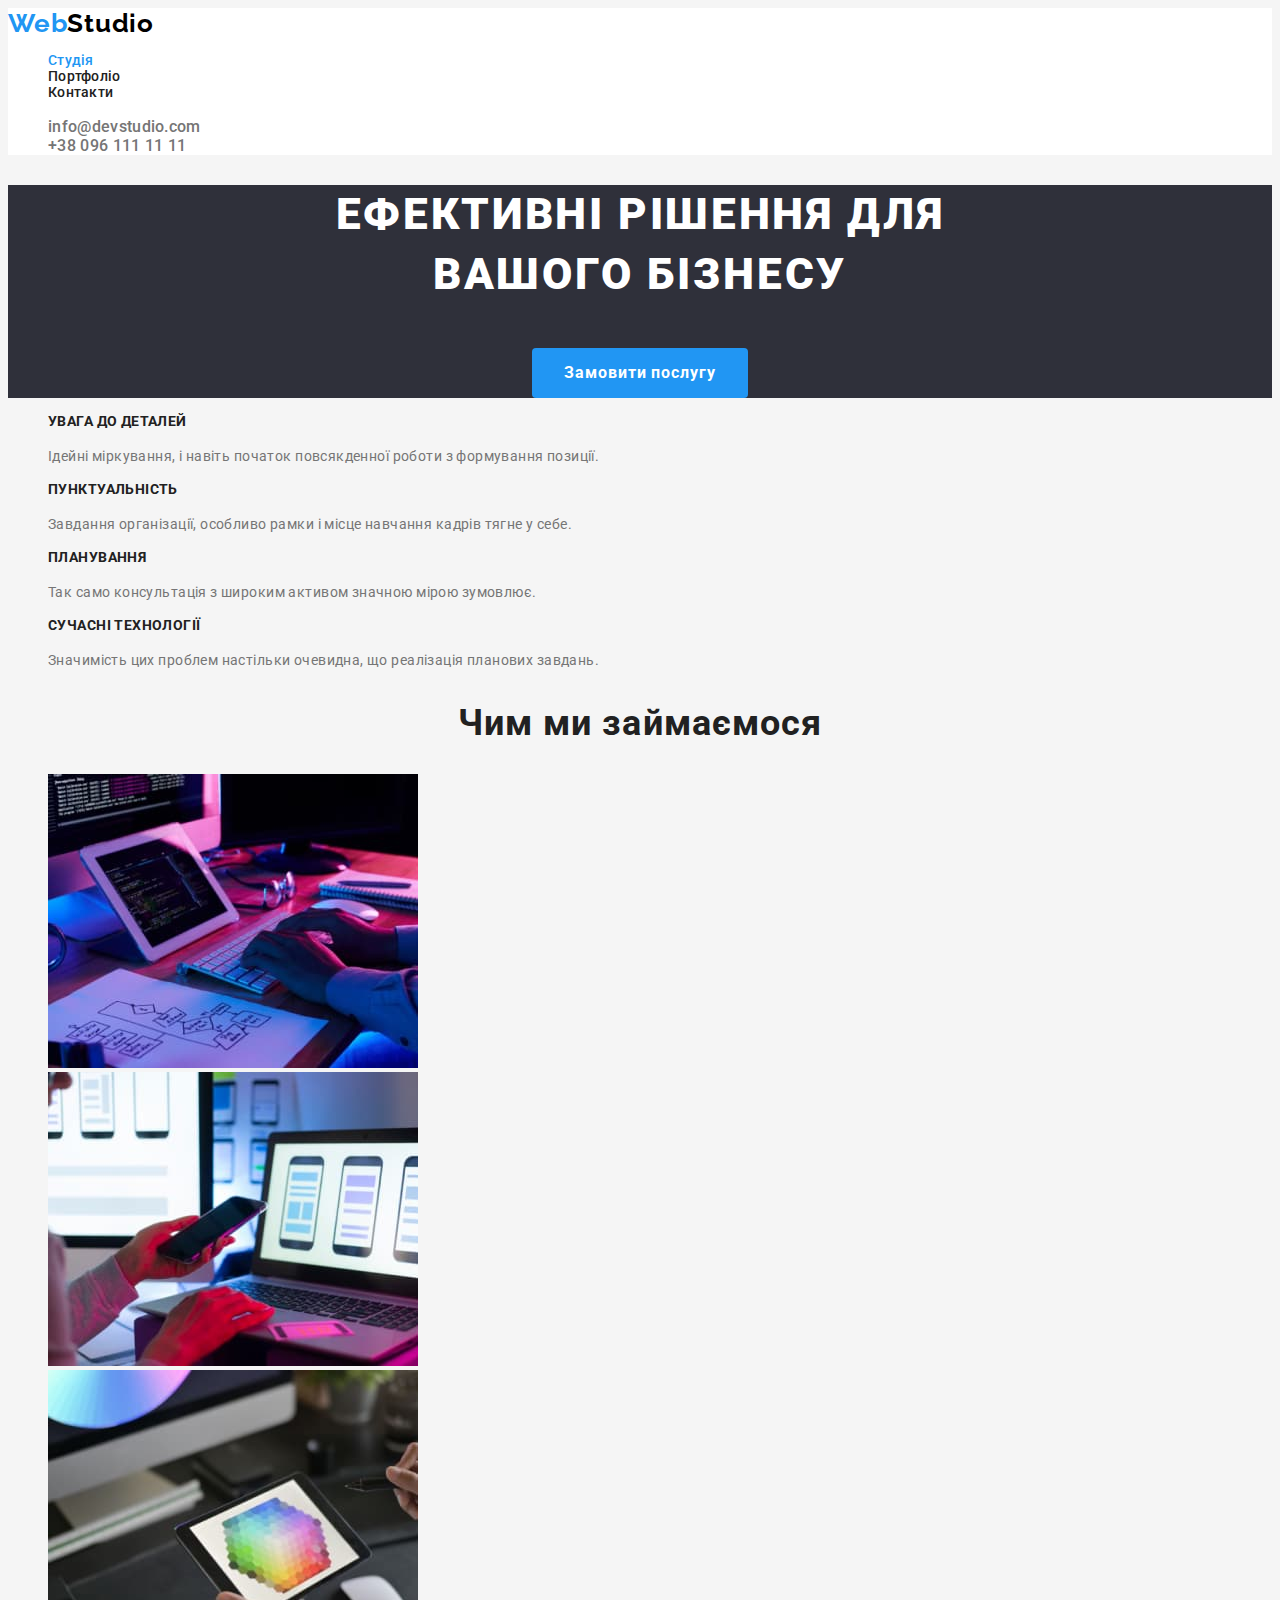
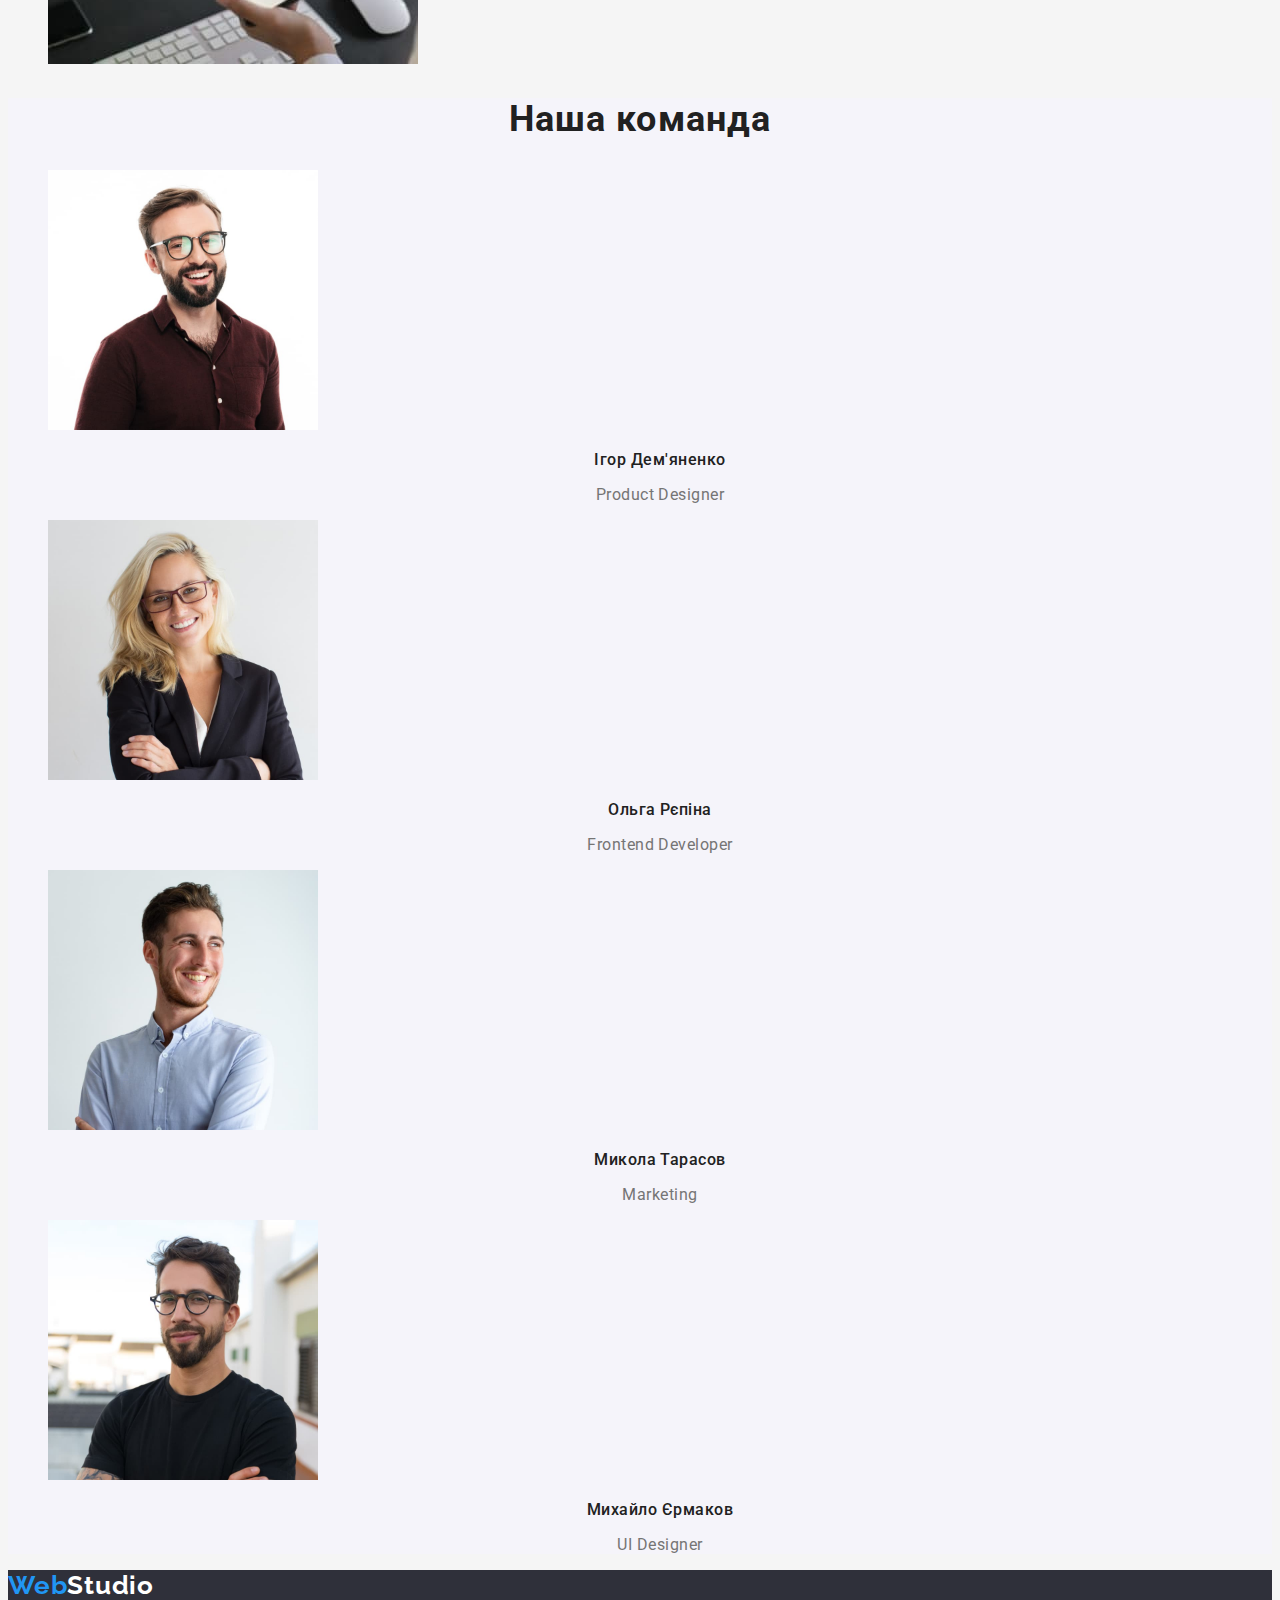
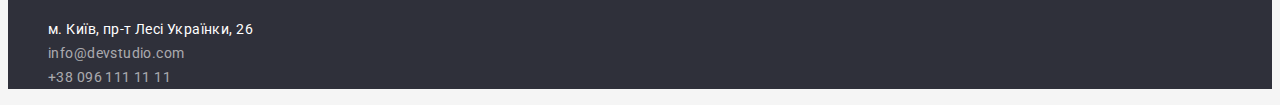
==== index.html @ dd8d95c5 "Initial commit" ====
<!DOCTYPE html>
<html lang="uk">
<head>
    <meta charset="UTF-8">
    <meta http-equiv="X-UA-Compatible" content="IE=edge">
    <meta name="viewport" content="width=device-width, initial-scale=1.0">
    <title>Студія</title>
    <!-- підключені шрифти -->
    <link rel="preconnect" href="https://fonts.googleapis.com">
    <link rel="preconnect" href="https://fonts.gstatic.com" crossorigin>
    <link href="https://fonts.googleapis.com/css2?family=Raleway:wght@700&family=Roboto:wght@400;500;700;900&display=swap" rel="stylesheet">
   <!-- підключений css -->
    <link rel="stylesheet" href="./css/styles.css" />
</head>
<body>
<!--Шапка сайту-->    
<header>
    <nav >
        <a href="./index.html" class="logo"><span class="logo-span">Web</span>Studio</a>
        <ul class="sity-nav list">
            <li><a href="./index.html" class="link open">Студія</a></li>
            <li><a href="./portfolio.html" class="link">Портфоліо</a></li>
            <li><a href="" class="link">Контакти</a></li>
        </ul>
    </nav>
        <ul>
            <li ><a href="mailto:info@devstudio.com" class="nav-mail">info@devstudio.com</a></li>
            <li ><a href="tel:+38096111111" class="nav-tel">+38 096 111 11 11</a></li>
        </ul>  
</header>
<main>
    <!--головний банер-->
    <section class="hero">
        <h1>Ефективні рішення для<br/> вашого бізнесу</h1>
        <button type="button" class="button">Замовити послугу</button>
    </section>
    <!--Головні переваги-->
    <section>
        <h2 hidden>Головні переваги</h2>
        <ul class="benefits">
            <li>
                <h3 class="title">УВАГА ДО ДЕТАЛЕЙ</h3>
                <p class="text">Ідейні міркування, і навіть початок повсякденної роботи з формування позиції.</p>
            </li>
            <li>
                <h3 class="title">ПУНКТУАЛЬНІСТЬ</h3>
                <p class="text">Завдання організації, особливо рамки і місце навчання кадрів тягне у себе.</p>
            </li>
            <li>
                <h3 class="title">ПЛАНУВАННЯ</h3>
                <p class="text">Так само консультація з широким активом значною мірою зумовлює.</p>
            </li>
            <li>
                <h3 class="title">СУЧАСНІ ТЕХНОЛОГІЇ</h3>
                <p class="text">Значимість цих проблем настільки очевидна, що реалізація планових завдань.</p>
            </li>
        </ul>
    </section>
    <!--Чим ми займаємося-->
    <section>
        <h2 class="caption">Чим ми займаємося</h2>
        <ul>
            <li><img src="./images/apply-robot1.jpg" alt="приклади робіт 1" width="370"></li>
            <li><img src="./images/apply-robot2.jpg" alt="приклади робіт 2" width="370"></li>
            <li><img src="./images/apply-robot3.jpg" alt="приклади робіт 3" width="370"></li>
        </ul>
    </section>
    <!--Наша команда-->
    <section class="our-teem">
        <h2 class="caption">Наша команда</h2>
        <ul>
            <li>
                <img src="./images/photo-ihor-demyanenko.jpg" alt="фото Ігор Дем'яненко" width="270" >
                <h3 class="lead">Ігор Дем'яненко</h3>
                <p class="post">Product Designer</p>
            </li>
            <li>
                <img src="./images/photo-olga-repina.jpg" alt="фото Ольга Рєпіна" width="270" >
                <h3 class="lead">Ольга Рєпіна</h3>
                <p class="post">Frontend Developer</p>
            </li>
            <li>
                <img src="./images/photo-mykola-tarasov.jpg" alt="фото Микола Тарасов" width="270" >
                <h3 class="lead">Микола Тарасов</h3>
                <p class="post">Marketing</p>
            </li>
            <li>
                <img src="./images/photo-mykhailo-yermakov.jpg" alt="фото Михайло Єрмаков" width="270" >
                <h3 class="lead">Михайло Єрмаков</h3>
                <p class="post">UI Designer</p>
            </li>  
        </ul>
    </section>
</main>
    <!-- Футер -->
    <footer class="footer">
        <a href="./index.html" class="logo foot-web"><span class="logo-span">Web</span>Studio</a>
        <address>
            <ul>
                <li><a href="https://goo.gl/maps/CPtrU1FHBa2aNyZL9" target="_blank" rel="noopener noreferrer nofollow" class="footer-adr">м. Київ, пр-т Лесі Українки, 26</a></li>
                <li ><a href="mailto:info@devstudio.com" class="footer-nav-mail">info@devstudio.com</a></li>
                <li ><a href="tel:+38096111111" class="footer-nav-tel">+38 096 111 11 11</a></li>
            </ul>                                  
        </address>
    </footer>
</body>
</html>
---- css/styles.css ----
:root {
  --primary-text-color: #212121;
  --title-text-color: #757575;
  --accent-color: #2196F3;
  --primary-background: #F5F5F5;
  --second-background: #2F303A;
  --third-background:#F5F4FA;
  --second-text-color: #FFFFFF;
  --button-background: #188CE8;
  --footer-text-color: rgba(255, 255, 255, 0.6);
}

body {
    background-color: var(--primary-background);
    color: var(--primary-text-color);
    font-family: "Roboto", sans-serif;
}

li {
  list-style: none;
}

  /* Logo */
  .logo {
    font-family: Raleway;
    font-weight: 700;
    font-size: 26px;
    letter-spacing: 0.03em;
    line-height: 1.19;
    color: #000000;
    text-decoration: none;
  }

  .logo-span {
    color: var(--accent-color);
  }

  /* Site nav */

header {
  background-color: var(--second-text-color);
}

.sity-nav, .link {
    color: var(--primary-text-color);
    text-decoration: none;  
    font-weight: 500;
    font-size: 14px;
    line-height: 1.14; 
    letter-spacing: 0.02em;  
}

.link:hover, .link:focus{
    color: var(--accent-color);
}

.open {
  color: var(--accent-color);
}

/* Контакти */
.nav-mail, .nav-tel {
    color: var(--title-text-color); 
    text-decoration: none;   
    font-style: normal;
    font-weight: 500; 
    line-height: 1.14;  
    letter-spacing: 0.02em;
}

.nav-mail:hover, .nav-tel:hover, .adr:hover,
.nav-mail:focus, .nav-tel:focus, .adr:focus {
  color: var(--accent-color);
}

/* Головний банер */
.hero > h1, .hero {
  background-color: var(--second-background);
  font-weight: 900;
  font-size: 44px;
  line-height: 1.36;
  text-align: center;
  letter-spacing: 0.06em;
  text-transform: uppercase;
  color: var(--second-text-color);
}


/* Кнопка на сторінці Студія */

.button {
cursor: pointer;
width: 216px;
height: 50px; 
background: var(--accent-color);
border:none;
border-radius: 4px;
font-style: normal;
font-family: inherit;
letter-spacing: 0.06em;
font-weight: 700;
font-size: 16px;
line-height: 1.88;
text-align: center;
color: var(--second-text-color);
}

.button:hover, .button:focus{
  background: var(--button-background);
}

/* Кнопки на сторінці Портфоліо */

.buttons {
  cursor: pointer;
  background: var(--third-background);
  border-radius: 4px;
  font-weight: 500;
  font-size: 16px;
  line-height: 1.62;
  font-family: inherit;
  text-align: center;
  border:none;
  letter-spacing: 0.03em;
  color: var(--primary-text-color);
}

.buttons:hover, .buttons:focus{
  background: var(--accent-color);
  color: var(--second-text-color);
}

/* .one {
  width: 73px;
  height: 38px;
}

.two {
  width: 125px;
  height: 38px;
}

.three {
  width: 112px;
  height: 38px;
}

.four {
  width: 103px;
  height: 38px;
}

.five {
  width: 130px;
  height: 38px;
} */

/* Секція - Головні переваги */

.title{
  font-weight: 700;
  font-size: 14px;
  line-height: 1.14;
  letter-spacing: 0.03em;
  text-transform: uppercase;
}

.text {
  color: var(--title-text-color);
  font-size: 14px;
  line-height: 1.72;
  letter-spacing: 0.03em;
}

/* Секція - Чим ми займаємося */

.caption {
  text-align: center;
  font-size: 36px;
  line-height: 1.17;
  font-weight: 700;
  letter-spacing: 0.03em;
}


/* Секція - Наша команда */

.our-teem {
  background: var(--third-background);
}

.lead {
  font-size: 16px;
  line-height: 1.19;
  text-align: center;
  font-weight: 500;
  letter-spacing: 0.03em;
}

.post {
  font-size: 16px;
  line-height: 1.19;
  text-align: center;
  letter-spacing: 0.03em;
  color: var(--title-text-color);
}


/* Футер */

.footer {
  background-color: rgba(47, 48, 58, 1); 
}



.footer-nav-mail, .footer-nav-tel, .footer-adr  {
  color: var(--footer-text-color); 
  text-decoration: none;  
  font-style: normal;
  font-weight: 400;
  font-size: 14px;
  line-height: 1.72;
  letter-spacing: 0.03em;
}

.footer-adr {
  color: var(--second-text-color);
}

.footer-nav-mail:hover, .footer-nav-tel:hover, .footer-adr:hover,
.footer-nav-mail:focus, .footer-nav-tel:focus, .footer-adr:focus {
  color: var(--accent-color);
}

.foot-web{
  color: var(--second-text-color);
}

/* Сторінка - Портфоліо */

.headline {
  font-weight: 700;
  font-size: 18px;
  line-height: 2;
  letter-spacing: 0.06em;
  color: var(--primary-text-color);
}

.quote{
font-size: 16px;
line-height: 1.88;
letter-spacing: 0.03em;
font-weight: 400;
color: var(--title-text-color);
}
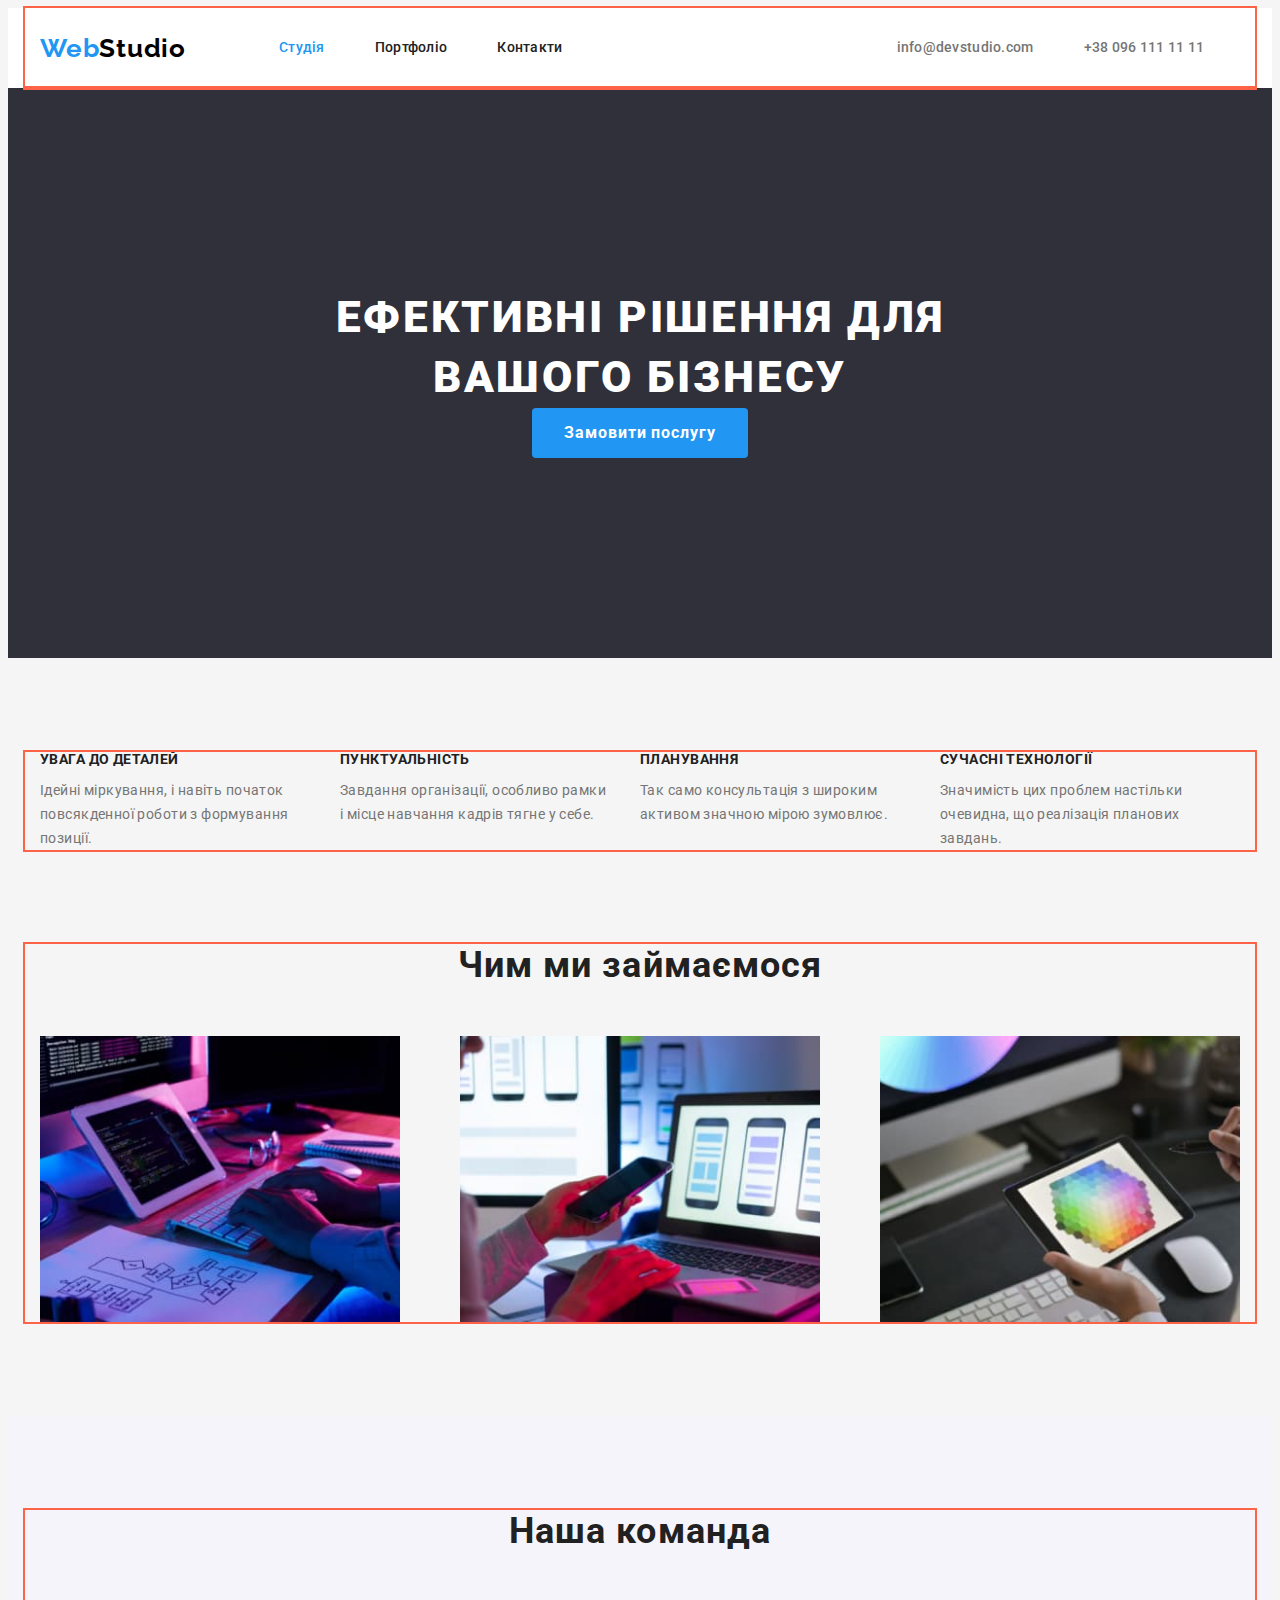
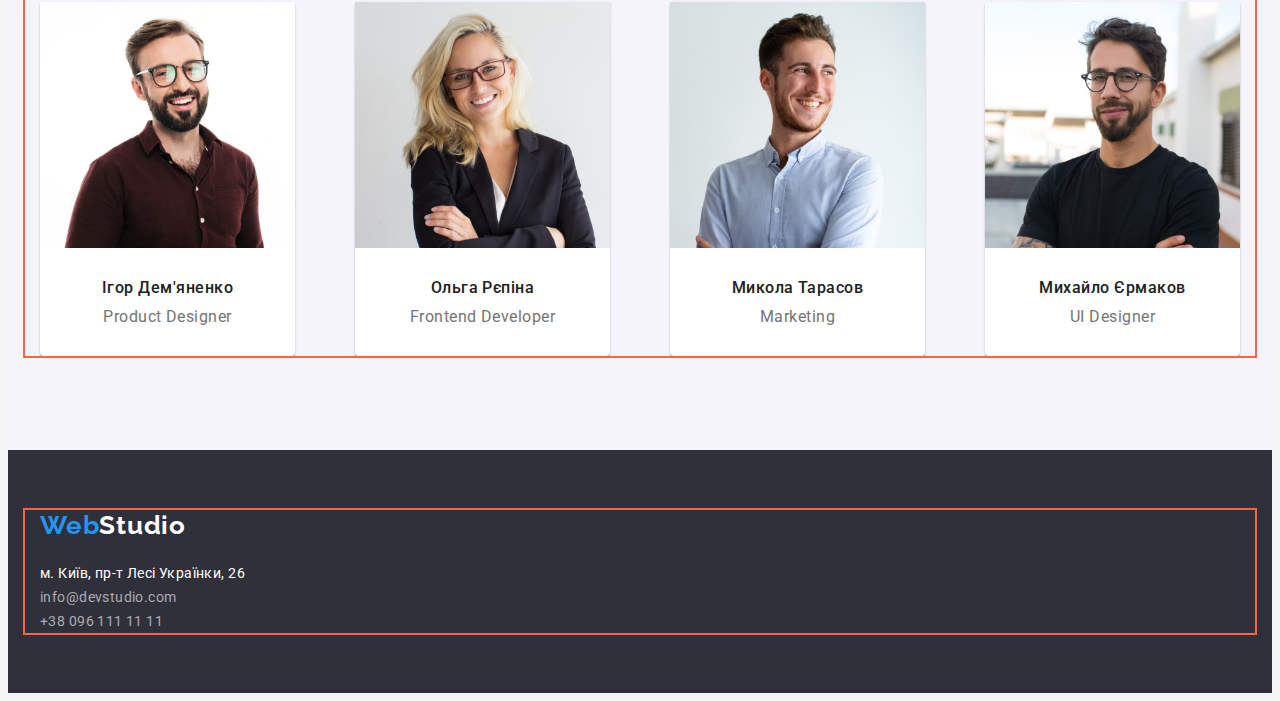
==== commit 14567393: "ДЗ № 3 на перевірку" ====
--- a/index.html
+++ b/index.html
@@ -9,99 +9,120 @@
     <link rel="preconnect" href="https://fonts.googleapis.com">
     <link rel="preconnect" href="https://fonts.gstatic.com" crossorigin>
     <link href="https://fonts.googleapis.com/css2?family=Raleway:wght@700&family=Roboto:wght@400;500;700;900&display=swap" rel="stylesheet">
-   <!-- підключений css -->
+    <!--modern-normalize-->
+    <link rel="stylesheet" href="https://cdnjs.cloudflare.com/ajax/libs/modern-normalize/1.1.0/modern-normalize.min.css" integrity="sha512-wpPYUAdjBVSE4KJnH1VR1HeZfpl1ub8YT/NKx4PuQ5NmX2tKuGu6U/JRp5y+Y8XG2tV+wKQpNHVUX03MfMFn9Q==" crossorigin="anonymous" referrerpolicy="no-referrer" />
+    <!-- підключений css -->
     <link rel="stylesheet" href="./css/styles.css" />
 </head>
 <body>
+    
 <!--Шапка сайту-->    
 <header>
-    <nav >
-        <a href="./index.html" class="logo"><span class="logo-span">Web</span>Studio</a>
-        <ul class="sity-nav list">
-            <li><a href="./index.html" class="link open">Студія</a></li>
-            <li><a href="./portfolio.html" class="link">Портфоліо</a></li>
-            <li><a href="" class="link">Контакти</a></li>
-        </ul>
-    </nav>
-        <ul>
-            <li ><a href="mailto:info@devstudio.com" class="nav-mail">info@devstudio.com</a></li>
-            <li ><a href="tel:+38096111111" class="nav-tel">+38 096 111 11 11</a></li>
-        </ul>  
+    <div class="container header-nav">
+        <!-- <nav> -->
+            <a href="./index.html" class="logo"><span class="logo-span">Web</span>Studio</a>
+            <ul class="sity-nav list">
+                <li class="item"><a href="./index.html" class="link open">Студія</a></li>
+                <li class="item"><a href="./portfolio.html" class="link">Портфоліо</a></li>
+                <li class="item"><a href="" class="link">Контакти</a></li>
+            </ul>
+        <!-- </nav> -->
+            <ul class="adr-nav list">
+                <li class="item"><a href="mailto:info@devstudio.com" class="nav-mail">info@devstudio.com</a></li>
+                <li class="item"><a href="tel:+38096111111" class="nav-tel">+38 096 111 11 11</a></li>
+            </ul>  
+    </div>
 </header>
+
+<div class="container"></div>
+
 <main>
     <!--головний банер-->
     <section class="hero">
-        <h1>Ефективні рішення для<br/> вашого бізнесу</h1>
+        <h1 class="hero-title">Ефективні рішення для<br/> вашого бізнесу</h1>
         <button type="button" class="button">Замовити послугу</button>
     </section>
     <!--Головні переваги-->
+    <div class="container">
     <section>
         <h2 hidden>Головні переваги</h2>
         <ul class="benefits">
-            <li>
+            <li class="item">
                 <h3 class="title">УВАГА ДО ДЕТАЛЕЙ</h3>
                 <p class="text">Ідейні міркування, і навіть початок повсякденної роботи з формування позиції.</p>
             </li>
-            <li>
+            <li class="item">
                 <h3 class="title">ПУНКТУАЛЬНІСТЬ</h3>
                 <p class="text">Завдання організації, особливо рамки і місце навчання кадрів тягне у себе.</p>
             </li>
-            <li>
+            <li class="item">
                 <h3 class="title">ПЛАНУВАННЯ</h3>
                 <p class="text">Так само консультація з широким активом значною мірою зумовлює.</p>
             </li>
-            <li>
+            <li class="item">
                 <h3 class="title">СУЧАСНІ ТЕХНОЛОГІЇ</h3>
                 <p class="text">Значимість цих проблем настільки очевидна, що реалізація планових завдань.</p>
             </li>
         </ul>
     </section>
+    </div>
     <!--Чим ми займаємося-->
-    <section>
+    <div class="container">
+    <section class="caption-section">
         <h2 class="caption">Чим ми займаємося</h2>
-        <ul>
-            <li><img src="./images/apply-robot1.jpg" alt="приклади робіт 1" width="370"></li>
-            <li><img src="./images/apply-robot2.jpg" alt="приклади робіт 2" width="370"></li>
-            <li><img src="./images/apply-robot3.jpg" alt="приклади робіт 3" width="370"></li>
+        <ul class="caption-img">
+            <li class="item"><img src="./images/apply-robot1.jpg" alt="приклади робіт 1" width="370"></li>
+            <li class="item"><img src="./images/apply-robot2.jpg" alt="приклади робіт 2" width="370"></li>
+            <li class="item"><img src="./images/apply-robot3.jpg" alt="приклади робіт 3" width="370"></li>
         </ul>
     </section>
+    </div>
     <!--Наша команда-->
+
+
     <section class="our-teem">
+        <div class="container"> 
         <h2 class="caption">Наша команда</h2>
-        <ul>
-            <li>
+        <ul class="card-set">
+            <li class="item">
                 <img src="./images/photo-ihor-demyanenko.jpg" alt="фото Ігор Дем'яненко" width="270" >
                 <h3 class="lead">Ігор Дем'яненко</h3>
                 <p class="post">Product Designer</p>
             </li>
-            <li>
+
+            <li class="item">
                 <img src="./images/photo-olga-repina.jpg" alt="фото Ольга Рєпіна" width="270" >
                 <h3 class="lead">Ольга Рєпіна</h3>
                 <p class="post">Frontend Developer</p>
             </li>
-            <li>
+
+            <li class="item">
                 <img src="./images/photo-mykola-tarasov.jpg" alt="фото Микола Тарасов" width="270" >
                 <h3 class="lead">Микола Тарасов</h3>
                 <p class="post">Marketing</p>
             </li>
-            <li>
+            
+            <li class="item">
                 <img src="./images/photo-mykhailo-yermakov.jpg" alt="фото Михайло Єрмаков" width="270" >
                 <h3 class="lead">Михайло Єрмаков</h3>
                 <p class="post">UI Designer</p>
             </li>  
         </ul>
     </section>
+    </div>
 </main>
     <!-- Футер -->
     <footer class="footer">
-        <a href="./index.html" class="logo foot-web"><span class="logo-span">Web</span>Studio</a>
-        <address>
-            <ul>
-                <li><a href="https://goo.gl/maps/CPtrU1FHBa2aNyZL9" target="_blank" rel="noopener noreferrer nofollow" class="footer-adr">м. Київ, пр-т Лесі Українки, 26</a></li>
-                <li ><a href="mailto:info@devstudio.com" class="footer-nav-mail">info@devstudio.com</a></li>
-                <li ><a href="tel:+38096111111" class="footer-nav-tel">+38 096 111 11 11</a></li>
-            </ul>                                  
-        </address>
+        <div class="container">
+            <a href="./index.html" class="logo foot-web"><span class="logo-span">Web</span>Studio</a>
+            <address>
+                <ul class="footer-adr">
+                    <li><a href="https://goo.gl/maps/CPtrU1FHBa2aNyZL9" target="_blank" rel="noopener noreferrer nofollow" class="footer-adr">м. Київ, пр-т Лесі Українки, 26</a></li>
+                    <li ><a href="mailto:info@devstudio.com" class="footer-nav-mail">info@devstudio.com</a></li>
+                    <li ><a href="tel:+38096111111" class="footer-nav-tel">+38 096 111 11 11</a></li>
+                </ul>                                  
+            </address>
+        </div>
     </footer>
 </body>
 </html>--- a/css/styles.css
+++ b/css/styles.css
@@ -18,9 +18,43 @@
     font-family: "Roboto", sans-serif;
 }
 
+h1,
+h2,
+h3,
+h4,
+h5,
+h6,
+p {
+  margin: 0;
+}
+
+ul, ol{
+  margin: 0;
+  padding-left: 0;
+}
+
+img {
+  display: block;
+  max-width: 100%;
+  height: auto;
+}
+
 li {
   list-style: none;
 }
+
+
+.container{
+  width: 1200px;
+  padding-left: 15px;
+  padding-right: 15px;
+
+  margin-left: auto;
+  margin-right: auto;
+
+  outline: 2px solid tomato;
+}
+  /* --------Header-------- */
 
   /* Logo */
   .logo {
@@ -37,227 +71,413 @@
     color: var(--accent-color);
   }
 
-  /* Site nav */
-
-header {
-  background-color: var(--second-text-color);
-}
-
-.sity-nav, .link {
+/* Site nav */
+
+  header {
+    background-color: var(--second-text-color);
+  }
+
+  .header-nav{
+    display: flex;
+    align-items: center;
+  
+  }
+
+  .sity-nav{
+      display: flex;
+      margin-left: 93px;
+      margin-right: 334px;
+  }
+
+  .sity-nav .item + .item {
+      margin-left: 50px;
+  }
+
+
+  .sity-nav .link {
+      display: block;
+      padding-top: 32px;
+      padding-bottom: 32px;
+
+      color: var(--primary-text-color);
+
+      text-decoration: none;  
+      font-weight: 500;
+      font-size: 14px;
+      line-height: 1.14; 
+      letter-spacing: 0.02em;  
+  }
+
+  .link:hover, .link:focus{
+      color: var(--accent-color);
+  }
+
+  .sity-nav .open {
+      color: var(--accent-color);
+
+  }
+
+/* Контакти */
+
+.adr-nav{
+  list-style: none;
+  display: flex;
+}
+
+  .adr-nav .item + .item{
+    margin-left: 50px;
+  }
+  .nav-mail, .nav-tel {
+      display: block;
+      
+
+      color: var(--title-text-color); 
+      text-decoration: none;   
+      font-style: normal;
+      font-weight: 500; 
+      font-size: 14px;
+      line-height: 1.14;  
+      letter-spacing: 0.02em;
+  }
+
+  .nav-mail:hover, .nav-tel:hover, .adr:hover,
+  .nav-mail:focus, .nav-tel:focus, .adr:focus {
+    color: var(--accent-color);
+  }
+
+  .line{
+    border: 1px solid #ECECEC;
+  }
+/* --------main index-------- */
+
+/* Головний банер */
+
+  .hero{
+    background-color: var(--second-background);
+    padding-top: 200px ;
+    padding-bottom: 200px ;
+
+    text-align: center;
+  }
+  .hero > h1 {
+
+    font-weight: 900;
+    font-size: 44px;
+    line-height: 1.36;
+    letter-spacing: 0.06em;
+    text-transform: uppercase;
+    color: var(--second-text-color);
+  }
+
+
+
+/* Кнопка на сторінці Студія */
+
+  .button {
+
+  cursor: pointer;
+  min-width: 216px;
+  height: 50px; 
+  background: var(--accent-color);
+  border:none;
+  border-radius: 4px;
+  font-style: normal;
+  font-family: inherit;
+  letter-spacing: 0.06em;
+  font-weight: 700;
+  font-size: 16px;
+  line-height: 1.88;
+  text-align: center;
+  color: var(--second-text-color);
+
+  }
+
+  .button:hover, .button:focus{
+    background: var(--button-background);
+    box-shadow: 0px 3px 1px rgba(0, 0, 0, 0.1), 0px 1px 2px rgba(0, 0, 0, 0.08), 0px 2px 2px rgba(0, 0, 0, 0.12);
+  }
+
+
+/* Секція - Головні переваги */
+
+  .benefits{
+    display: flex;
+    margin-top: 94px;
+    margin-bottom: 94px;
+
+  }
+
+  .benefits > .item{
+    width: 270px;
+  }
+
+  .benefits .item +.item{
+    margin-left: 30px;
+  }
+
+  .title{
+    margin-top: 0;
+    margin-bottom: 10px;
+    font-weight: 700;
+    font-size: 14px;
+    line-height: 1.14;
+    letter-spacing: 0.03em;
+    text-transform: uppercase;
+  }
+
+  .text {
+    margin: 0;
+    color: var(--title-text-color);
+    font-size: 14px;
+    line-height: 1.72;
+    letter-spacing: 0.03em;
+  }
+  
+/* Секція - Чим ми займаємося */
+
+  .caption {
+    text-align: center;
+    font-size: 36px;
+    line-height: 1.17;
+    font-weight: 700;
+    letter-spacing: 0.03em;
+  }
+
+  .caption-section{
+    margin-bottom: 94px;
+  }
+
+
+  .caption-img{
+    margin-top: 50px;
+    display: flex;
+    gap: 30px;
+
+    background: url(close-up-image-programer-working-his-desk-office_1098-18707.jpg);
+    mix-blend-mode: normal;
+  }
+
+  .caption-img .item + .item{
+    margin-left: 30px;
+  }
+
+
+/* Секція - Наша команда */
+
+  .our-teem {
+    background: var(--third-background);
+    padding-top: 94px;
+    padding-bottom: 94px;
+  }
+
+  .caption{
+
+  }
+
+  .card-set{
+    display: flex;
+    gap: 30px;
+    padding-top: 50px;
+    margin-bottom: 0;
+    margin-left: 0;
+  
+  
+  }
+  .card-set .item {
+   background-color: var(--second-text-color); 
+   box-shadow: 0px 1px 3px rgba(0, 0, 0, 0.12), 0px 1px 1px rgba(0, 0, 0, 0.14), 0px 2px 1px rgba(0, 0, 0, 0.2);
+   border-radius: 0px 0px 4px 4px;
+  }
+  
+
+  .card-set .item + .item {
+    margin-left: 30px;
+  }
+
+  .lead {
+    margin-top: 30px;
+
+    font-size: 16px;
+    line-height: 1.19;
+    text-align: center;
+    font-weight: 500;
+    letter-spacing: 0.03em;
+  }
+
+  .post {
+    margin-bottom: 30px;
+    margin-top: 10px;
+
+    font-size: 16px;
+    line-height: 1.19;
+    text-align: center;
+    letter-spacing: 0.03em;
+    color: var(--title-text-color);
+    
+  }
+
+
+
+/* --------footer-------- */
+
+  .footer {
+    background-color: rgba(47, 48, 58, 1); 
+    padding-top: 60px;
+    padding-bottom: 60px;
+  }
+
+  .footer-nav-mail, .footer-nav-tel, .footer-adr  {
+    color: var(--footer-text-color); 
+    text-decoration: none;  
+    font-style: normal;
+    font-weight: 400;
+    font-size: 14px;
+    line-height: 1.72;
+    letter-spacing: 0.03em;
+  }
+
+  .footer-adr {
+    margin: 0;
+    padding: 0;
+    margin-top: 20px;
+
+    color: var(--second-text-color);
+  }
+
+  .footer-nav-mail:hover, .footer-nav-tel:hover, .footer-adr:hover,
+  .footer-nav-mail:focus, .footer-nav-tel:focus, .footer-adr:focus {
+    color: var(--accent-color);
+  }
+
+  .foot-web{
+    color: var(--second-text-color);
+  }
+
+  /* --------main portfolio-------- */
+
+  .container-but{
+    display: flex;
+    justify-content: center;
+
+    margin-bottom: 50px;
+  }
+
+  .container-but .item +.item{
+    margin-left: 8px;
+  }
+
+  .flex-container{
+    display: flex;
+    flex-wrap: wrap;
+  }
+
+  .flex-container > .item{
+
+    width: 370px;
+    margin-right: 30px;
+    margin-bottom: 30px;
+    /* gap: 30px; */
+    background: var(--second-text-color);
+    border: 1px solid #EEEEEE;
+
+  }
+
+
+  .flex-container > .item:nth-child(3n){
+    margin-right: 0;
+  } 
+
+  .flex-container > .item.item:nth-last-child(-n + 3){
+    margin-bottom: 0;
+  } 
+
+  .portfolio{
+    background-color: var(--second-text-color);
+    padding-top: 94px;
+    padding-bottom: 94px;
+  }
+
+
+  .headline {
+    margin-top: 20px;
+    margin-left: 24px;
+    margin-bottom: 4px;
+    
+
+    font-weight: 700;
+    font-size: 18px;
+    line-height: 2;
+    letter-spacing: 0.06em;
     color: var(--primary-text-color);
-    text-decoration: none;  
-    font-weight: 500;
-    font-size: 14px;
-    line-height: 1.14; 
-    letter-spacing: 0.02em;  
-}
-
-.link:hover, .link:focus{
-    color: var(--accent-color);
-}
-
-.open {
-  color: var(--accent-color);
-}
-
-/* Контакти */
-.nav-mail, .nav-tel {
-    color: var(--title-text-color); 
-    text-decoration: none;   
-    font-style: normal;
-    font-weight: 500; 
-    line-height: 1.14;  
-    letter-spacing: 0.02em;
-}
-
-.nav-mail:hover, .nav-tel:hover, .adr:hover,
-.nav-mail:focus, .nav-tel:focus, .adr:focus {
-  color: var(--accent-color);
-}
-
-/* Головний банер */
-.hero > h1, .hero {
-  background-color: var(--second-background);
-  font-weight: 900;
-  font-size: 44px;
-  line-height: 1.36;
-  text-align: center;
-  letter-spacing: 0.06em;
-  text-transform: uppercase;
-  color: var(--second-text-color);
-}
-
-
-/* Кнопка на сторінці Студія */
-
-.button {
-cursor: pointer;
-width: 216px;
-height: 50px; 
-background: var(--accent-color);
-border:none;
-border-radius: 4px;
-font-style: normal;
-font-family: inherit;
-letter-spacing: 0.06em;
-font-weight: 700;
-font-size: 16px;
-line-height: 1.88;
-text-align: center;
-color: var(--second-text-color);
-}
-
-.button:hover, .button:focus{
-  background: var(--button-background);
-}
-
-/* Кнопки на сторінці Портфоліо */
-
-.buttons {
-  cursor: pointer;
-  background: var(--third-background);
-  border-radius: 4px;
-  font-weight: 500;
-  font-size: 16px;
-  line-height: 1.62;
-  font-family: inherit;
-  text-align: center;
-  border:none;
-  letter-spacing: 0.03em;
-  color: var(--primary-text-color);
-}
-
-.buttons:hover, .buttons:focus{
-  background: var(--accent-color);
-  color: var(--second-text-color);
-}
-
-/* .one {
-  width: 73px;
-  height: 38px;
-}
-
-.two {
-  width: 125px;
-  height: 38px;
-}
-
-.three {
-  width: 112px;
-  height: 38px;
-}
-
-.four {
-  width: 103px;
-  height: 38px;
-}
-
-.five {
-  width: 130px;
-  height: 38px;
-} */
-
-/* Секція - Головні переваги */
-
-.title{
-  font-weight: 700;
-  font-size: 14px;
-  line-height: 1.14;
-  letter-spacing: 0.03em;
-  text-transform: uppercase;
-}
-
-.text {
-  color: var(--title-text-color);
-  font-size: 14px;
-  line-height: 1.72;
-  letter-spacing: 0.03em;
-}
-
-/* Секція - Чим ми займаємося */
-
-.caption {
-  text-align: center;
-  font-size: 36px;
-  line-height: 1.17;
-  font-weight: 700;
-  letter-spacing: 0.03em;
-}
-
-
-/* Секція - Наша команда */
-
-.our-teem {
-  background: var(--third-background);
-}
-
-.lead {
-  font-size: 16px;
-  line-height: 1.19;
-  text-align: center;
-  font-weight: 500;
-  letter-spacing: 0.03em;
-}
-
-.post {
-  font-size: 16px;
-  line-height: 1.19;
-  text-align: center;
-  letter-spacing: 0.03em;
-  color: var(--title-text-color);
-}
-
-
-/* Футер */
-
-.footer {
-  background-color: rgba(47, 48, 58, 1); 
-}
-
-
-
-.footer-nav-mail, .footer-nav-tel, .footer-adr  {
-  color: var(--footer-text-color); 
-  text-decoration: none;  
-  font-style: normal;
-  font-weight: 400;
-  font-size: 14px;
-  line-height: 1.72;
-  letter-spacing: 0.03em;
-}
-
-.footer-adr {
-  color: var(--second-text-color);
-}
-
-.footer-nav-mail:hover, .footer-nav-tel:hover, .footer-adr:hover,
-.footer-nav-mail:focus, .footer-nav-tel:focus, .footer-adr:focus {
-  color: var(--accent-color);
-}
-
-.foot-web{
-  color: var(--second-text-color);
-}
-
-/* Сторінка - Портфоліо */
-
-.headline {
-  font-weight: 700;
-  font-size: 18px;
-  line-height: 2;
-  letter-spacing: 0.06em;
-  color: var(--primary-text-color);
-}
-
-.quote{
-font-size: 16px;
-line-height: 1.88;
-letter-spacing: 0.03em;
-font-weight: 400;
-color: var(--title-text-color);
-}
-
-
-
-  
-
+  
+  }
+
+  .flex-container > .item:hover
+  .flex-container > .item:focus{
+    cursor: pointer;
+  }
+
+  .flex-container > .item > a{
+    text-decoration: none;
+    
+  }
+
+  .quote{
+    margin:0px 24px 20px 24px;
+
+    font-size: 16px;
+    line-height: 1.88;
+    letter-spacing: 0.03em;
+    font-weight: 400;
+    color: var(--title-text-color);
+  }
+
+    /* Кнопки на сторінці Портфоліо */
+
+    .buttons {
+      cursor: pointer;
+      background: var(--third-background);
+      border-radius: 4px;
+      font-weight: 500;
+      font-size: 16px;
+      line-height: 1.62;
+      font-family: inherit;
+      text-align: center;
+      border:none;
+      letter-spacing: 0.03em;
+      color: var(--primary-text-color);
+    }
+  
+    .buttons:hover, .buttons:focus{
+      background: var(--accent-color);
+      color: var(--second-text-color);
+      box-shadow: 0px 3px 1px rgba(0, 0, 0, 0.1), 0px 1px 2px rgba(0, 0, 0, 0.08), 0px 2px 2px rgba(0, 0, 0, 0.12);
+    }
+  
+    .one {
+      padding: 6px 25px;
+    }
+  
+    .two {
+      padding: 6px 22px;
+    }
+  
+    .three {
+      padding: 6px 22px;
+    }
+  
+    .four {
+      padding: 6px 22px;
+    }
+  
+    .five {
+      padding: 6px 22px;
+    }
+
+
+
+
+
+
+  
+
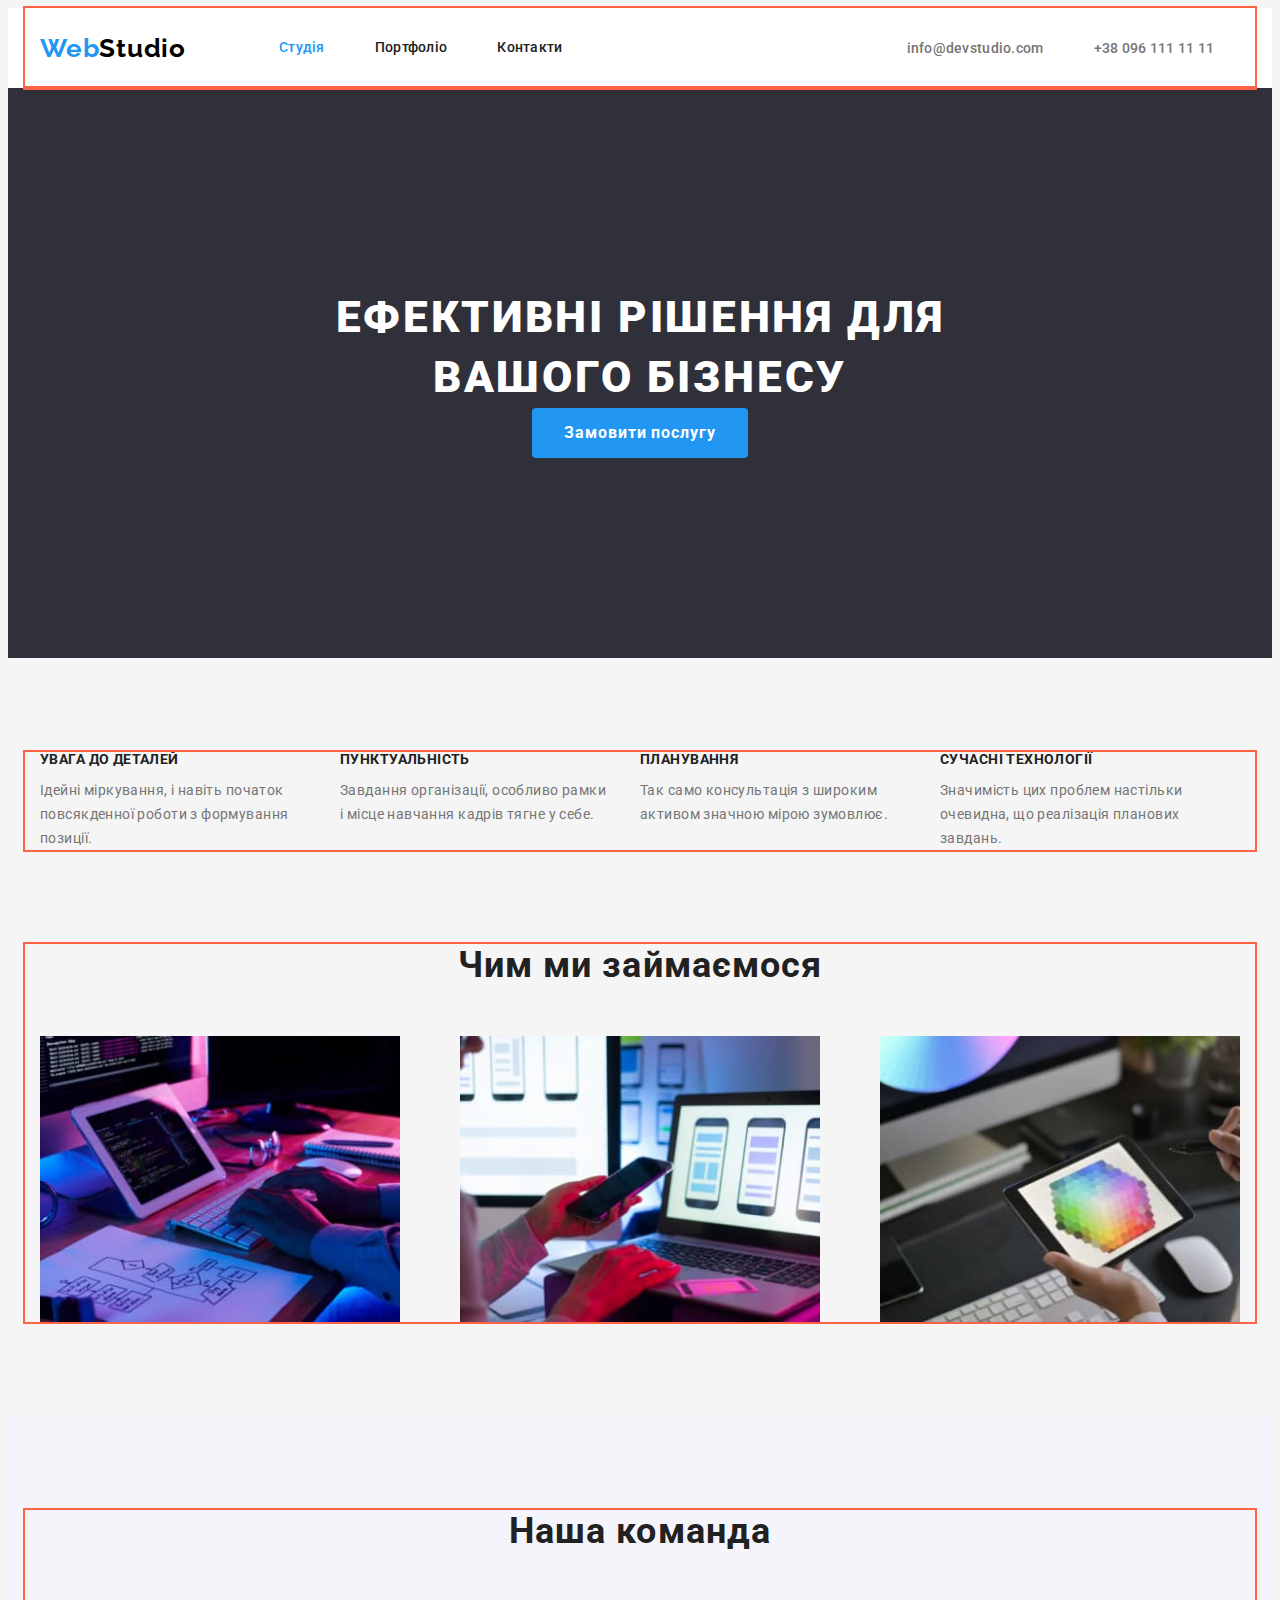
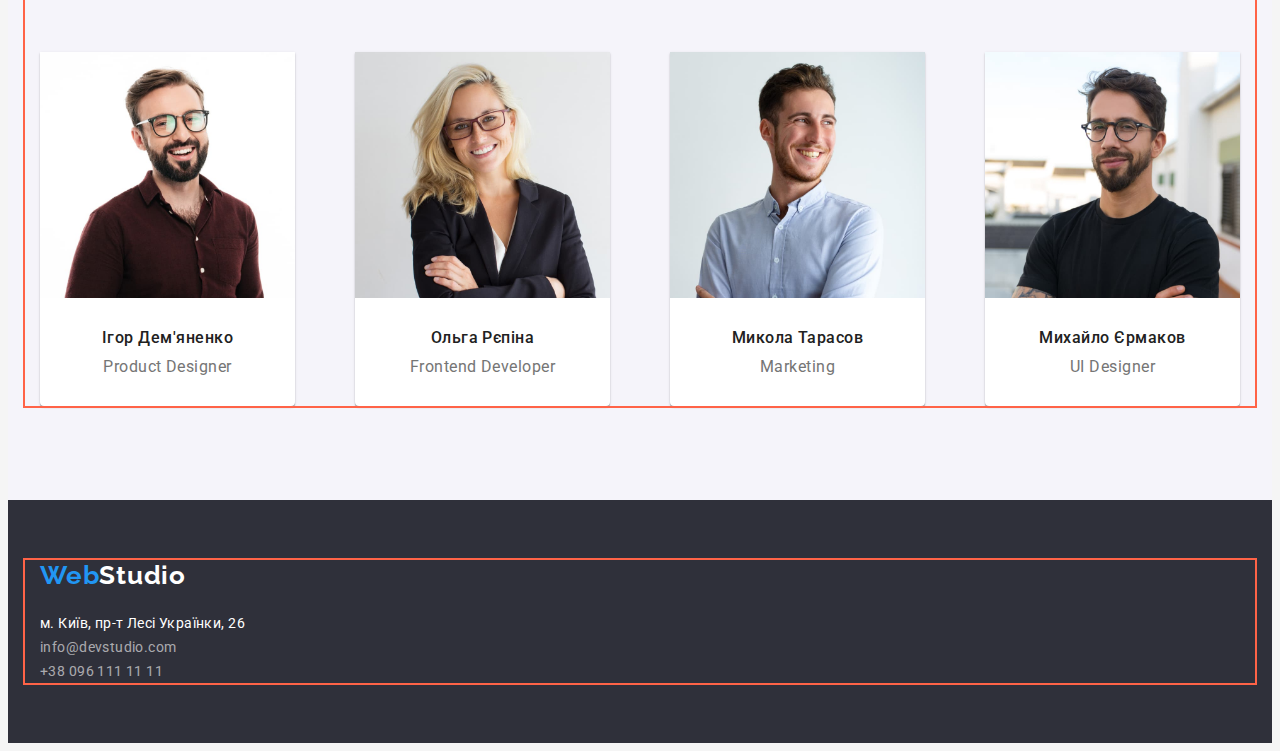
==== commit ed496abd: "ДЗ № 3 на перевірку" ====
--- a/index.html
+++ b/index.html
@@ -18,7 +18,9 @@
     
 <!--Шапка сайту-->    
 <header>
-    <div class="container header-nav">
+
+    <div class="container">
+        <nav class="header-nav">
         <!-- <nav> -->
             <a href="./index.html" class="logo"><span class="logo-span">Web</span>Studio</a>
             <ul class="sity-nav list">
@@ -30,8 +32,10 @@
             <ul class="adr-nav list">
                 <li class="item"><a href="mailto:info@devstudio.com" class="nav-mail">info@devstudio.com</a></li>
                 <li class="item"><a href="tel:+38096111111" class="nav-tel">+38 096 111 11 11</a></li>
-            </ul>  
+            </ul> 
+        </nav> 
     </div>
+
 </header>
 
 <div class="container"></div>
--- a/css/styles.css
+++ b/css/styles.css
@@ -1,6 +1,7 @@
 
 
 :root {
+  --logo-text-black: #000000;
   --primary-text-color: #212121;
   --title-text-color: #757575;
   --accent-color: #2196F3;
@@ -10,6 +11,7 @@
   --second-text-color: #FFFFFF;
   --button-background: #188CE8;
   --footer-text-color: rgba(255, 255, 255, 0.6);
+  --footer-background: rgba(47, 48, 58, 1);
 }
 
 body {
@@ -63,7 +65,7 @@
     font-size: 26px;
     letter-spacing: 0.03em;
     line-height: 1.19;
-    color: #000000;
+    color: var(--logo-text-black);
     text-decoration: none;
   }
 
@@ -79,14 +81,13 @@
 
   .header-nav{
     display: flex;
-    align-items: center;
-  
+    align-items: center;  
   }
 
   .sity-nav{
       display: flex;
       margin-left: 93px;
-      margin-right: 334px;
+      margin-right: 344px;
   }
 
   .sity-nav .item + .item {
@@ -120,18 +121,17 @@
 /* Контакти */
 
 .adr-nav{
-  list-style: none;
+  /* list-style: none; */
   display: flex;
 }
 
   .adr-nav .item + .item{
     margin-left: 50px;
   }
+
   .nav-mail, .nav-tel {
-      display: block;
-      
-
       color: var(--title-text-color); 
+
       text-decoration: none;   
       font-style: normal;
       font-weight: 500; 
@@ -153,14 +153,14 @@
 /* Головний банер */
 
   .hero{
+    padding-top: 200px;
+    padding-bottom: 200px;
+
     background-color: var(--second-background);
-    padding-top: 200px ;
-    padding-bottom: 200px ;
 
     text-align: center;
   }
   .hero > h1 {
-
     font-weight: 900;
     font-size: 44px;
     line-height: 1.36;
@@ -236,6 +236,8 @@
 /* Секція - Чим ми займаємося */
 
   .caption {
+    margin-bottom: 50px;
+
     text-align: center;
     font-size: 36px;
     line-height: 1.17;
@@ -249,12 +251,9 @@
 
 
   .caption-img{
-    margin-top: 50px;
     display: flex;
     gap: 30px;
 
-    background: url(close-up-image-programer-working-his-desk-office_1098-18707.jpg);
-    mix-blend-mode: normal;
   }
 
   .caption-img .item + .item{
@@ -270,10 +269,6 @@
     padding-bottom: 94px;
   }
 
-  .caption{
-
-  }
-
   .card-set{
     display: flex;
     gap: 30px;
@@ -321,7 +316,7 @@
 /* --------footer-------- */
 
   .footer {
-    background-color: rgba(47, 48, 58, 1); 
+    background-color: var(--footer-background); 
     padding-top: 60px;
     padding-bottom: 60px;
   }
@@ -376,10 +371,8 @@
     width: 370px;
     margin-right: 30px;
     margin-bottom: 30px;
-    /* gap: 30px; */
     background: var(--second-text-color);
     border: 1px solid #EEEEEE;
-
   }
 
 
@@ -392,9 +385,11 @@
   } 
 
   .portfolio{
-    background-color: var(--second-text-color);
     padding-top: 94px;
     padding-bottom: 94px;
+
+    background-color: var(--second-text-color);
+
   }
 
 
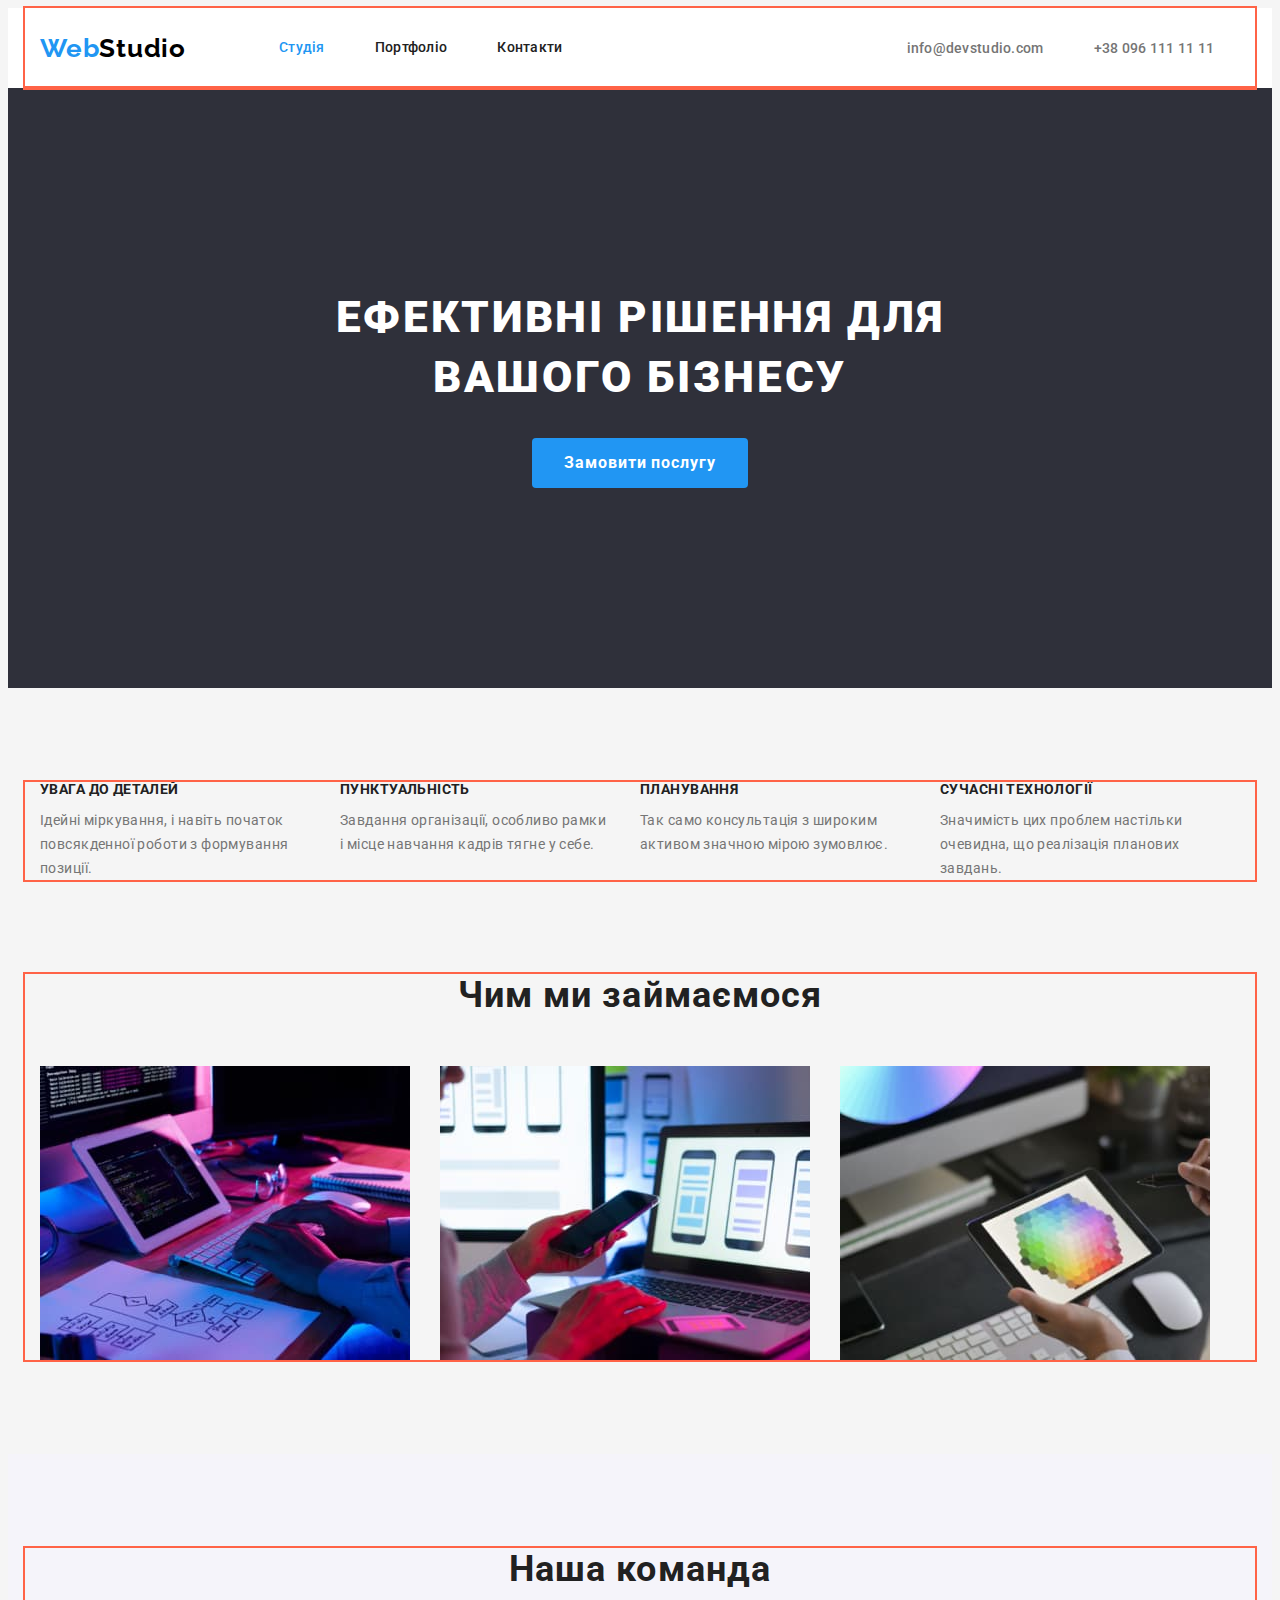
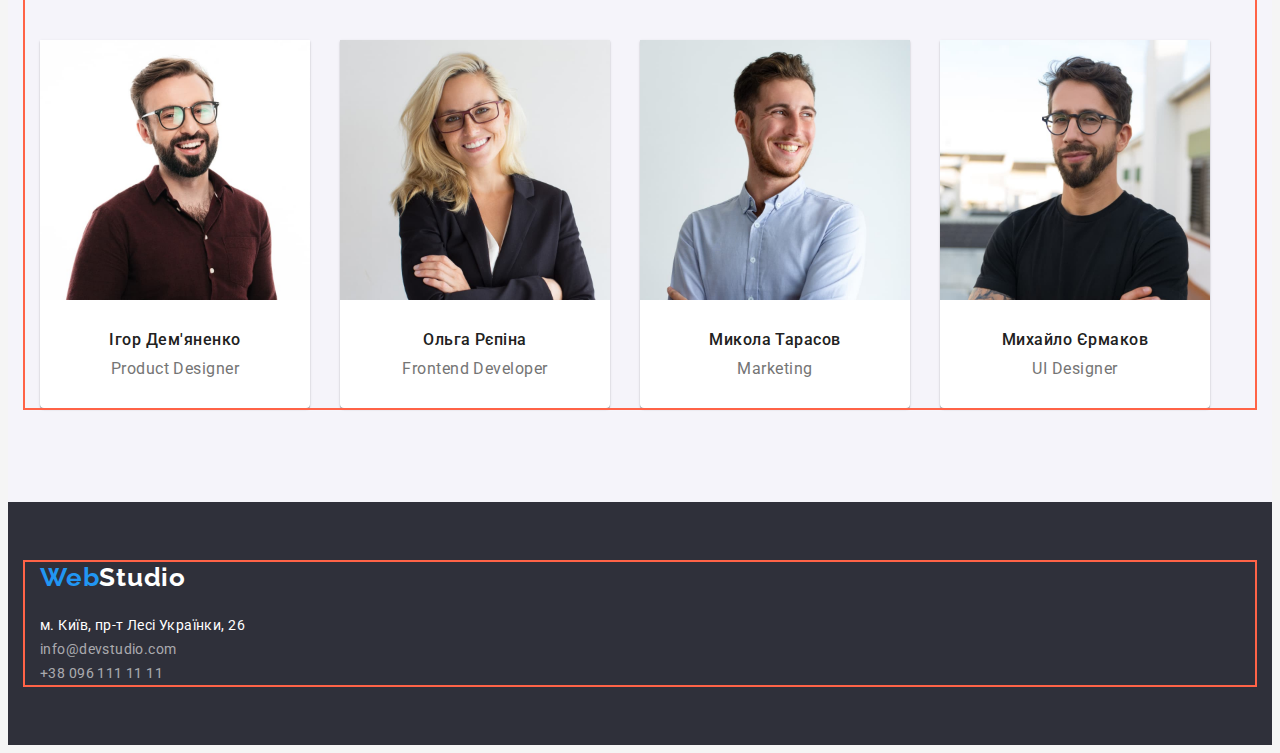
==== commit 3329bdd7: "Правки ДЗ №3" ====
--- a/index.html
+++ b/index.html
@@ -18,9 +18,8 @@
     
 <!--Шапка сайту-->    
 <header>
-
-    <div class="container">
-        <nav class="header-nav">
+        <nav>
+        <div class="container header-nav">
         <!-- <nav> -->
             <a href="./index.html" class="logo"><span class="logo-span">Web</span>Studio</a>
             <ul class="sity-nav list">
@@ -33,9 +32,8 @@
                 <li class="item"><a href="mailto:info@devstudio.com" class="nav-mail">info@devstudio.com</a></li>
                 <li class="item"><a href="tel:+38096111111" class="nav-tel">+38 096 111 11 11</a></li>
             </ul> 
+        </div>
         </nav> 
-    </div>
-
 </header>
 
 <div class="container"></div>
@@ -47,8 +45,9 @@
         <button type="button" class="button">Замовити послугу</button>
     </section>
     <!--Головні переваги-->
-    <div class="container">
-    <section>
+
+    <section class="benef">
+        <div class="container">
         <h2 hidden>Головні переваги</h2>
         <ul class="benefits">
             <li class="item">
@@ -68,19 +67,22 @@
                 <p class="text">Значимість цих проблем настільки очевидна, що реалізація планових завдань.</p>
             </li>
         </ul>
+    </div>
     </section>
-    </div>
+
     <!--Чим ми займаємося-->
+
+    <section class="caption-section">
     <div class="container">
-    <section class="caption-section">
         <h2 class="caption">Чим ми займаємося</h2>
         <ul class="caption-img">
             <li class="item"><img src="./images/apply-robot1.jpg" alt="приклади робіт 1" width="370"></li>
             <li class="item"><img src="./images/apply-robot2.jpg" alt="приклади робіт 2" width="370"></li>
             <li class="item"><img src="./images/apply-robot3.jpg" alt="приклади робіт 3" width="370"></li>
         </ul>
+    </div>
     </section>
-    </div>
+
     <!--Наша команда-->
 
 
--- a/css/styles.css
+++ b/css/styles.css
@@ -167,6 +167,10 @@
     letter-spacing: 0.06em;
     text-transform: uppercase;
     color: var(--second-text-color);
+  }
+
+  .hero-title{
+    margin-bottom: 30px;
   }
 
 
@@ -199,11 +203,13 @@
 
 
 /* Секція - Головні переваги */
-
+  .benef{
+    padding-top: 94px;
+    padding-bottom: 94px;
+    
+  }
   .benefits{
     display: flex;
-    margin-top: 94px;
-    margin-bottom: 94px;
 
   }
 
@@ -246,14 +252,12 @@
   }
 
   .caption-section{
-    margin-bottom: 94px;
+    padding-bottom: 94px;
   }
 
 
   .caption-img{
     display: flex;
-    gap: 30px;
-
   }
 
   .caption-img .item + .item{
@@ -272,7 +276,7 @@
   .card-set{
     display: flex;
     gap: 30px;
-    padding-top: 50px;
+    /* padding-top: 50px; */
     margin-bottom: 0;
     margin-left: 0;
   
@@ -283,11 +287,7 @@
    box-shadow: 0px 1px 3px rgba(0, 0, 0, 0.12), 0px 1px 1px rgba(0, 0, 0, 0.14), 0px 2px 1px rgba(0, 0, 0, 0.2);
    border-radius: 0px 0px 4px 4px;
   }
-  
-
-  .card-set .item + .item {
-    margin-left: 30px;
-  }
+
 
   .lead {
     margin-top: 30px;
@@ -339,6 +339,11 @@
     color: var(--second-text-color);
   }
 
+  .footer-nav-mail{
+    margin-bottom: 9px;
+    margin-top: 9px;
+  }
+
   .footer-nav-mail:hover, .footer-nav-tel:hover, .footer-adr:hover,
   .footer-nav-mail:focus, .footer-nav-tel:focus, .footer-adr:focus {
     color: var(--accent-color);
@@ -366,7 +371,7 @@
     flex-wrap: wrap;
   }
 
-  .flex-container > .item{
+  .flex-container  .item{
 
     width: 370px;
     margin-right: 30px;
@@ -376,11 +381,11 @@
   }
 
 
-  .flex-container > .item:nth-child(3n){
+  .flex-container li:nth-child(3n) > .item{
     margin-right: 0;
   } 
 
-  .flex-container > .item.item:nth-last-child(-n + 3){
+  .flex-container li:nth-last-child(-n + 3) > .item{
     margin-bottom: 0;
   } 
 
@@ -407,12 +412,12 @@
   
   }
 
-  .flex-container > .item:hover
-  .flex-container > .item:focus{
+  .flex-container > li > .item:hover
+  .flex-container > li > .item:focus{
     cursor: pointer;
   }
 
-  .flex-container > .item > a{
+  .flex-container > li > .item > a{
     text-decoration: none;
     
   }
